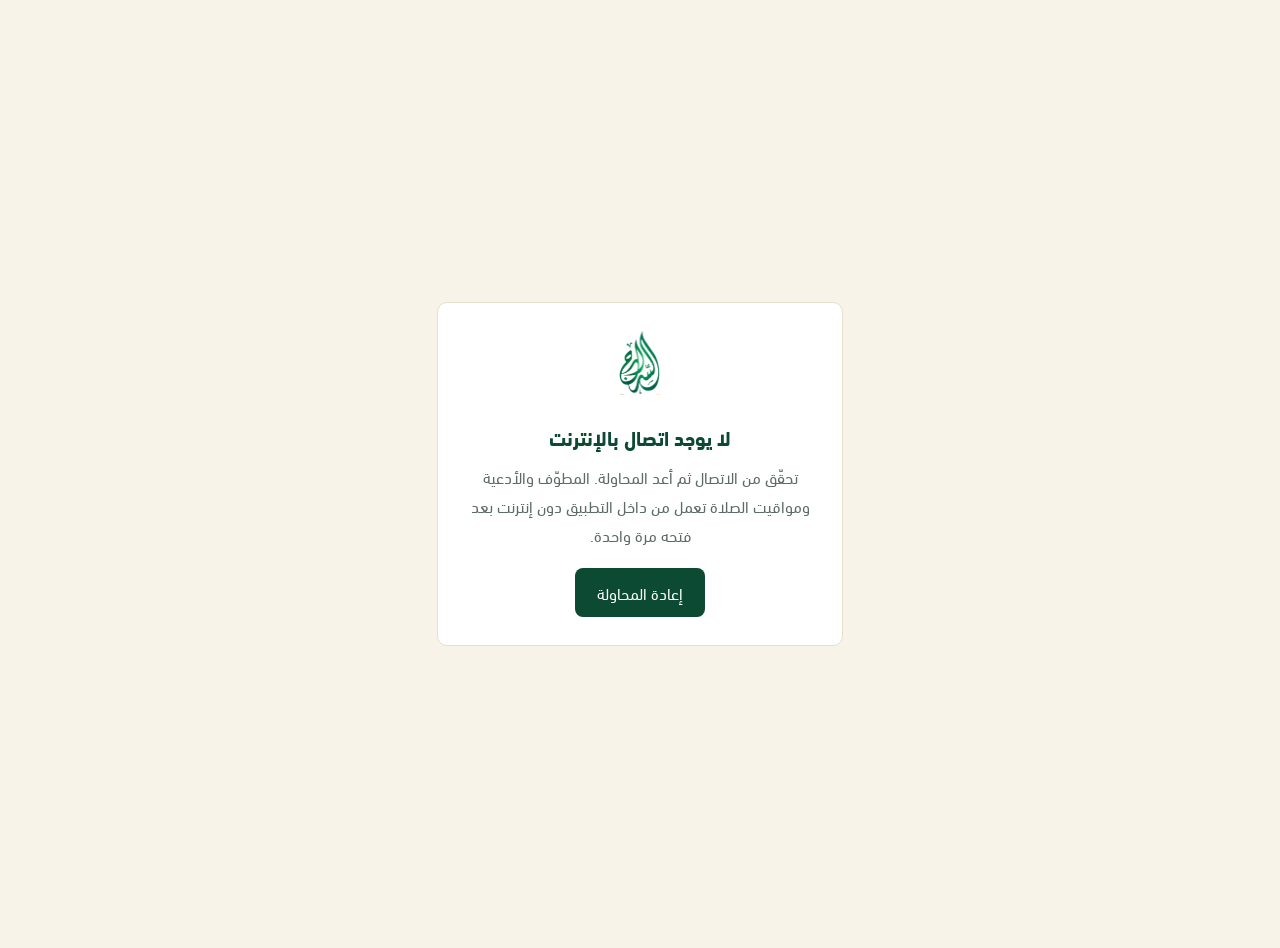
==== offline.html @ 25dc76a0 "Add files via upload" ====
<!doctype html>
<html lang="ar" dir="rtl"><head><meta charset="utf-8"><meta name="viewport" content="width=device-width, initial-scale=1">
<meta http-equiv="Content-Security-Policy" content="default-src 'self'; style-src 'self' 'unsafe-inline'">
<title>لا يوجد اتصال · السراج المنير</title>
<style>@font-face{font-family:DIN;src:url(fonts/DIN-Regular.woff) format("woff")}@font-face{font-family:DIN;font-weight:700;src:url(fonts/DIN-Bold.woff) format("woff")}
body{margin:0;min-height:100vh;display:flex;align-items:center;justify-content:center;background:#F7F3E9;color:#0C4A33;font-family:DIN,system-ui,sans-serif;text-align:center;padding:24px}
.c{max-width:360px;background:#fff;border:1px solid #E6DFCC;border-radius:10px;padding:28px 22px}
img{height:64px}h1{font-size:20px;margin:16px 0 8px}p{color:#5C6B63;line-height:1.8;margin:0 0 18px}
a{display:inline-block;background:#0C4A33;color:#fff;text-decoration:none;border-radius:8px;padding:10px 22px;white-space:nowrap;transition:background-color .45s cubic-bezier(.65,0,.35,1)}a:hover{background:#0B7A4B}
::selection{background:#0B7A4B;color:#fff}</style></head>
<body><div class="c"><img src="icons/mark-green.png" alt=""><h1>لا يوجد اتصال بالإنترنت</h1><p>تحقّق من الاتصال ثم أعد المحاولة. المطوّف والأدعية ومواقيت الصلاة تعمل من داخل التطبيق دون إنترنت بعد فتحه مرة واحدة.</p><a href="./">إعادة المحاولة</a></div></body></html>
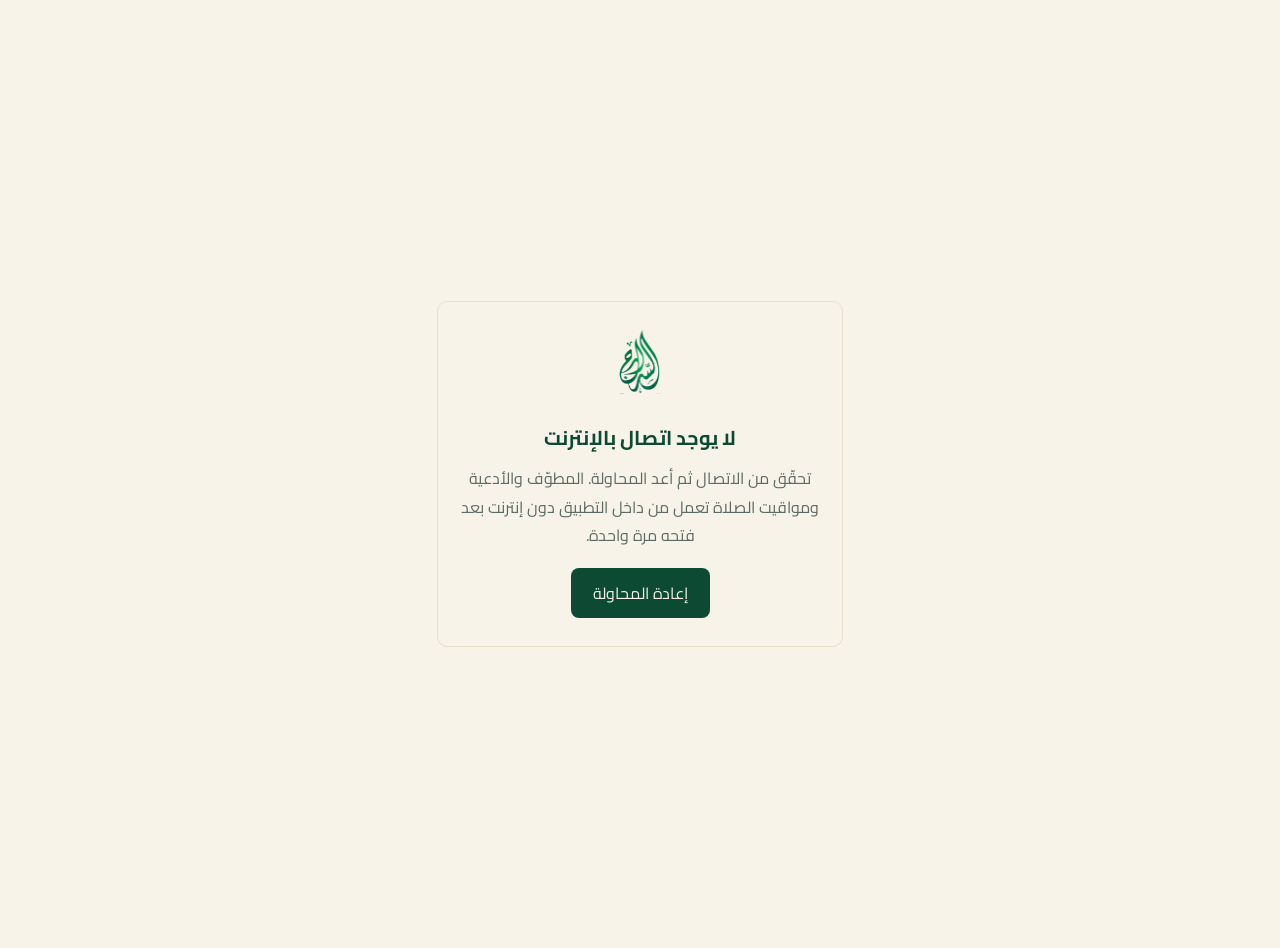
==== commit 04f0e0bf: "Add files via upload" ====
--- a/offline.html
+++ b/offline.html
@@ -2,10 +2,10 @@
 <html lang="ar" dir="rtl"><head><meta charset="utf-8"><meta name="viewport" content="width=device-width, initial-scale=1">
 <meta http-equiv="Content-Security-Policy" content="default-src 'self'; style-src 'self' 'unsafe-inline'">
 <title>لا يوجد اتصال · السراج المنير</title>
-<style>@font-face{font-family:DIN;src:url(fonts/DIN-Regular.woff) format("woff")}@font-face{font-family:DIN;font-weight:700;src:url(fonts/DIN-Bold.woff) format("woff")}
-body{margin:0;min-height:100vh;display:flex;align-items:center;justify-content:center;background:#F7F3E9;color:#0C4A33;font-family:DIN,system-ui,sans-serif;text-align:center;padding:24px}
-.c{max-width:360px;background:#fff;border:1px solid #E6DFCC;border-radius:10px;padding:28px 22px}
+<style>@font-face{font-family:Cairo;src:url(fonts/Cairo-Variable.ttf) format('truetype');font-weight:200 1000;font-display:swap}
+body{margin:0;min-height:100vh;display:flex;align-items:center;justify-content:center;background:#F7F3E9;color:#0C4A33;font-family:Cairo,system-ui,sans-serif;text-align:center;padding:24px}
+.c{max-width:360px;background:#F7F3E9;border:1px solid #E6DFCC;border-radius:10px;padding:28px 22px}
 img{height:64px}h1{font-size:20px;margin:16px 0 8px}p{color:#5C6B63;line-height:1.8;margin:0 0 18px}
-a{display:inline-block;background:#0C4A33;color:#fff;text-decoration:none;border-radius:8px;padding:10px 22px;white-space:nowrap;transition:background-color .45s cubic-bezier(.65,0,.35,1)}a:hover{background:#0B7A4B}
-::selection{background:#0B7A4B;color:#fff}</style></head>
+a{display:inline-block;background:#0C4A33;color:#F7F3E9;text-decoration:none;border-radius:8px;padding:10px 22px;white-space:nowrap;transition:background-color .45s cubic-bezier(.65,0,.35,1)}a:hover{background:#0B7A4B}
+::selection{background:#0B7A4B;color:#F7F3E9}</style></head>
 <body><div class="c"><img src="icons/mark-green.png" alt=""><h1>لا يوجد اتصال بالإنترنت</h1><p>تحقّق من الاتصال ثم أعد المحاولة. المطوّف والأدعية ومواقيت الصلاة تعمل من داخل التطبيق دون إنترنت بعد فتحه مرة واحدة.</p><a href="./">إعادة المحاولة</a></div></body></html>
